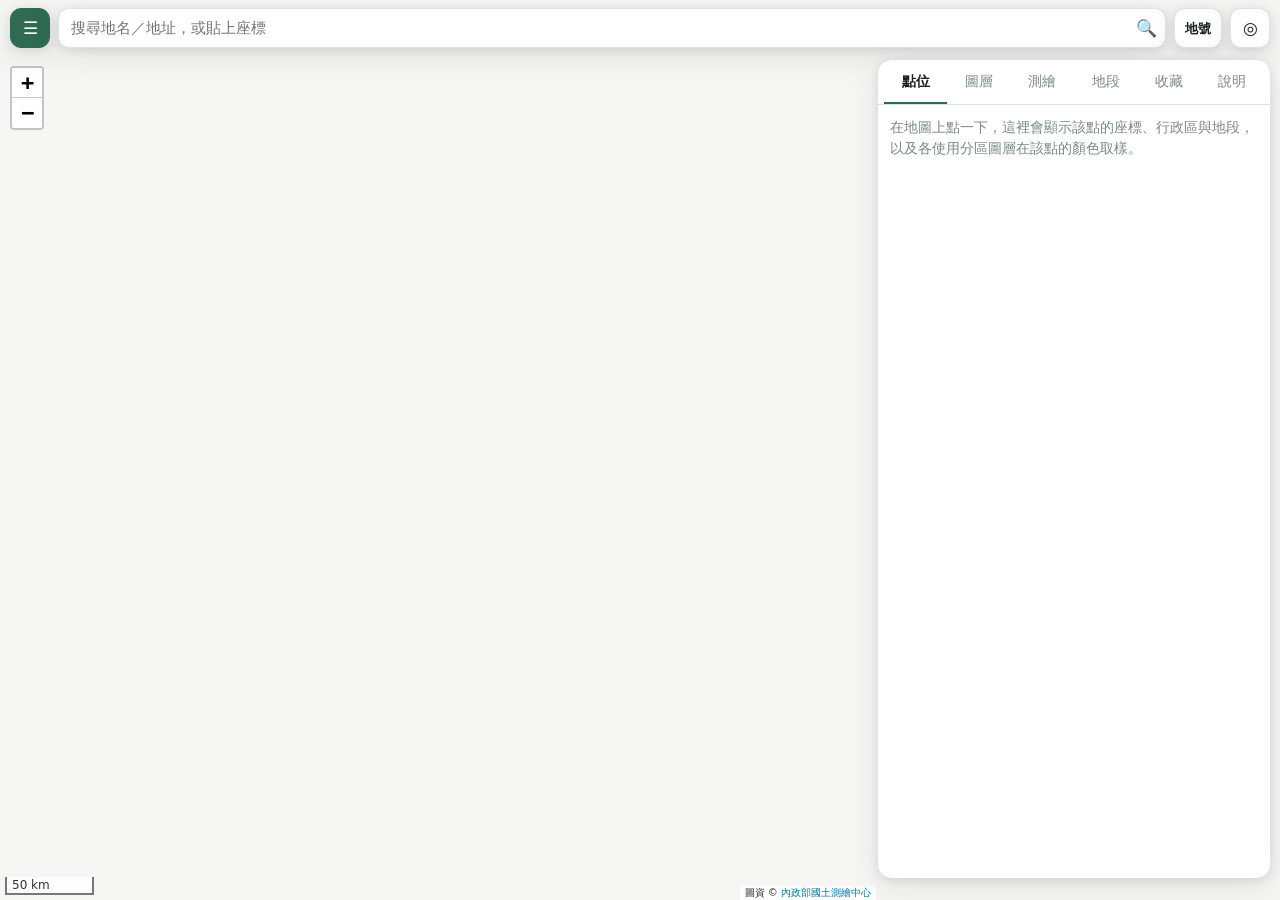
==== web/index.html @ ded6ab14 "上排不再被整頁縮放擠爆 手機上上排會變成：選單鈕被推到畫面外、搜尋框左半被切掉、定位鈕缺一角。 原因是 viewport 允許整頁縮放到 5 倍（maximum-scale=5），手指在上排或 面板上" ====
<!doctype html>
<html lang="zh-Hant">
<head>
<meta charset="utf-8">
<!-- 不允許整頁縮放：這是全螢幕地圖工具，縮放交給地圖本身。
     開放整頁縮放的話，手指在上排或面板上捏一下就會把整頁放大，
     上排比可視範圍寬，選單鈕被推到畫面外、定位鈕被切掉。 -->
<meta name="viewport" content="width=device-width,initial-scale=1,viewport-fit=cover,maximum-scale=1,user-scalable=no">
<meta name="theme-color" content="#1d3b2f">
<meta name="apple-mobile-web-app-capable" content="yes">
<meta name="apple-mobile-web-app-status-bar-style" content="black-translucent">
<title>地籍圖 / 使用分區查詢</title>
<link rel="manifest" href="manifest.webmanifest">
<link rel="icon" href="icons/icon.svg" type="image/svg+xml">
<link rel="stylesheet" href="vendor/leaflet.css">
<link rel="stylesheet" href="app.css">
</head>
<body>

<div id="map" role="application" aria-label="地圖"></div>

<!-- 頂端搜尋列 -->
<header id="topbar">
  <button id="btn-panel" class="icon-btn" title="開關面板" aria-label="開關面板">☰</button>
  <div id="searchwrap">
    <input id="search" type="search" autocomplete="off" spellcheck="false"
           placeholder="搜尋地名／地址，或貼上座標">
    <button id="btn-search" class="icon-btn" title="搜尋" aria-label="搜尋">🔍</button>
  </div>
  <button id="btn-landno" class="icon-btn" title="在地圖上標示地號" aria-label="標示地號">地號</button>
  <button id="btn-locate" class="icon-btn" title="定位到我的位置" aria-label="定位">◎</button>
</header>

<div id="hint" class="hint" hidden></div>
<div id="loc-hud" class="lochud" hidden></div>

<!-- 側面板 / 手機下方抽屜 -->
<aside id="panel" aria-label="資訊面板">
  <div id="grabber" aria-hidden="true"></div>

  <nav id="tabs" role="tablist">
    <button class="tab is-on" data-tab="query"  role="tab">點位</button>
    <button class="tab"       data-tab="layers" role="tab">圖層</button>
    <button class="tab"       data-tab="draw"   role="tab">測繪</button>
    <button class="tab"       data-tab="sect"   role="tab">地段</button>
    <button class="tab"       data-tab="marks"  role="tab">收藏</button>
    <button class="tab"       data-tab="about"  role="tab">說明</button>
  </nav>

  <div id="panes">

    <!-- ── 點位 ───────────────────────────── -->
    <section class="pane is-on" data-pane="query">
      <p class="empty" id="query-empty">在地圖上點一下，這裡會顯示該點的座標、行政區與地段，
        以及各使用分區圖層在該點的顏色取樣。</p>
      <div id="query-body" hidden>
        <div class="card" id="card-cadastre">
          <h3>地號</h3>
          <div id="cadastre"><p class="empty">查詢中…</p></div>
        </div>

        <div class="card">
          <h3>行政區與地段</h3>
          <dl id="admin-info"><dd class="muted">查詢中…</dd></dl>
        </div>

        <div class="card">
          <h3>使用分區 / 使用類別</h3>
          <div id="zoning"><p class="empty">查詢中…</p></div>
        </div>

        <div class="card">
          <h3>圖磚顏色取樣</h3>
          <div id="samples"></div>
          <p class="fineprint">上面的名稱來自政府開放資料的圖徵屬性，是法定名稱；
             這裡的顏色只是圖磚取樣，供對照用。</p>
        </div>

        <div class="card">
          <h3>座標</h3>
          <dl id="coord-info"></dl>
          <div class="row">
            <button class="btn" id="btn-copy">複製座標</button>
            <button class="btn" id="btn-mark">加入收藏</button>
          </div>
          <div class="row" id="gmap-row">
            <button class="btn" id="btn-gmap">Google 地圖</button>
            <button class="btn" id="btn-gsv">街景</button>
            <button class="btn" id="btn-gnav">導航</button>
            <button class="btn" id="btn-gearth">Google 地球</button>
          </div>
          <p class="fineprint">在手機上會直接開 Google 地圖 App。導航是以這個點為終點。</p>
        </div>
      </div>
    </section>

    <!-- ── 圖層 ───────────────────────────── -->
    <section class="pane" data-pane="layers">
      <div class="card">
        <h3>地號標示</h3>
        <div class="lyr-head">
          <input type="checkbox" id="cb-landno">
          <label class="lyr-name" for="cb-landno">在地圖上標示地號</label>
        </div>
        <p class="lyr-note">直接向縣市地籍服務要畫面內的宗地，畫出界線並標上地號。
           涵蓋臺北、桃園、臺中、新竹市、新竹縣、苗栗、彰化，放大到第 17 級以上才會標。</p>
        <div class="lyr-head">
          <input type="checkbox" id="cb-pricemap">
          <label class="lyr-name" for="cb-pricemap">改標成交行情（每坪單價）</label>
        </div>
        <p class="lyr-note">用實價登錄最近兩年的紀錄，把畫面內每筆地號改標成
           該地號的每坪單價中位數，並依價位上色。沒有成交紀錄的地號仍標地號。</p>
        <p class="lyr-note" id="landno-note"></p>
        <p class="lyr-note"><b>注意</b>：底圖「臺灣通用電子地圖」上的
           100號、112號那種數字是<b>門牌</b>，不是地號。要看地號請開這個功能，
           或把底圖換成「電子地圖（灰階）」或「空白」比較不會混淆。</p>
      </div>

      <div class="card">
        <h3>底圖</h3>
        <div id="base-list" class="chips"></div>
      </div>
      <div id="overlay-groups"></div>

      <div class="card">
        <h3>圖層位置校正</h3>
        <p class="fineprint" style="margin-top:0">
          不同來源的圖資可能有套疊誤差。這裡整體平移疊圖圖層，單位公尺，
          正值往東／往北。校正值存在這台裝置上。
        </p>
        <label class="fld"><span>東西方向（公尺）</span>
          <input id="off-x" type="range" min="-50" max="50" step="0.5" value="0"></label>
        <label class="fld"><span>南北方向（公尺）</span>
          <input id="off-y" type="range" min="-50" max="50" step="0.5" value="0"></label>
        <div class="row">
          <span id="off-val" class="fineprint" style="margin:0"></span>
          <button class="btn" id="off-reset">歸零</button>
        </div>
      </div>
    </section>

    <!-- ── 測繪 ───────────────────────────── -->
    <section class="pane" data-pane="draw">
      <div class="card">
        <h3>定位</h3>
        <div class="row" style="margin-top:0">
          <button class="btn primary" id="loc-toggle">開始定位</button>
          <button class="btn" id="loc-follow" disabled>跟隨中</button>
          <button class="btn" id="loc-query" disabled>查詢此處</button>
        </div>
        <div class="row">
          <button class="btn" id="loc-rec" disabled>開始記錄軌跡</button>
        </div>
        <dl id="loc-info"></dl>
        <p class="fineprint">持續追蹤會畫出目前位置與精度圈，拖動地圖即解除跟隨。
           軌跡每 3 公尺記一點，停止時存成目前專案的一條線。
           位置只留在這台裝置上；只有你按「查詢此處」時座標才會送到本機伺服器做圖徵查詢。</p>
        <p class="fineprint"><b>手機在區網要用定位</b>，請改用
           <code>python start.py --lan --https</code> 啟動 —— 瀏覽器只在 https
           或 localhost 底下給 GPS 權限。</p>
      </div>

      <div class="card">
        <h3>繪製與量測</h3>
        <div id="draw-tools" class="chips"></div>
        <div id="draw-live" class="dwlive" hidden></div>
        <p class="fineprint">面積與距離換算成 TWD97 二度分帶後計算，跟地政圖資同一套座標。
           面積同時給 m²／公頃／坪／甲。線與面可按 Enter 或雙擊結束，Esc 取消。</p>
      </div>

      <div class="card">
        <h3>專案</h3>
        <label class="fld"><span>目前專案</span>
          <select id="draw-project"></select></label>
        <div class="row">
          <button class="btn" id="dw-new">新增</button>
          <button class="btn" id="dw-rename">改名</button>
          <button class="btn" id="dw-del">刪除</button>
          <button class="btn" id="dw-clear">清空物件</button>
        </div>
        <div class="row">
          <button class="btn" id="dw-export">匯出專案</button>
          <button class="btn" id="dw-geojson">匯出 GeoJSON</button>
          <button class="btn" id="dw-import">匯入專案</button>
        </div>
        <p class="fineprint">GeoJSON 可直接丟進 QGIS、Google Earth 或其他 GIS 軟體。</p>
      </div>

      <div class="card">
        <h3>物件</h3>
        <div id="draw-list"></div>
      </div>
    </section>

    <!-- ── 地段 ───────────────────────────── -->
    <section class="pane" data-pane="sect">
      <div class="card">
        <h3>地段瀏覽</h3>
        <p class="fineprint">資料來自國土測繪中心代碼服務。選到「段」之後可直接輸入地號定位，
           也可以把段碼複製到地政系統查詢；地圖會同時開啟段籍圖。</p>
        <label class="fld"><span>縣市</span>
          <select id="sel-county"><option value="">載入中…</option></select></label>
        <label class="fld"><span>鄉鎮市區</span>
          <select id="sel-town" disabled><option value="">請先選縣市</option></select></label>
        <label class="fld"><span>段小段</span>
          <select id="sel-sect" disabled><option value="">請先選鄉鎮市區</option></select></label>
        <label class="fld"><span>地號</span>
          <input id="in-landno" type="text" inputmode="numeric"
                 placeholder="例如 880 或 880-1" disabled></label>
        <div class="row">
          <button class="btn primary" id="btn-landno-go" disabled>查這筆地號</button>
        </div>
        <div id="landno-msg" class="fineprint"></div>
        <dl id="sect-info"></dl>
        <div class="row">
          <button class="btn" id="btn-sect-copy" disabled>複製段代碼</button>
          <button class="btn" id="btn-sect-official" disabled>到官方系統查地號</button>
        </div>
      </div>
    </section>

    <!-- ── 收藏 ───────────────────────────── -->
    <section class="pane" data-pane="marks">
      <div class="card">
        <h3>收藏的點位</h3>
        <div id="mark-list"><p class="empty">還沒有收藏。在「點位」頁按「加入收藏」。</p></div>
        <div class="row">
          <button class="btn" id="btn-export">匯出 JSON</button>
          <button class="btn" id="btn-import">匯入 JSON</button>
        </div>
      </div>
      <div class="card">
        <h3>顏色對照表</h3>
        <p class="fineprint">你為圖磚顏色建立的分區／類別名稱，存在這台裝置上。</p>
        <div id="palette-list"><p class="empty">尚未建立任何對照。</p></div>
      </div>
    </section>

    <!-- ── 說明 ───────────────────────────── -->
    <section class="pane" data-pane="about">
      <div class="card">
        <h3>目前模式</h3>
        <p id="mode-note" class="fineprint">判定中…</p>
      </div>

      <div class="card">
        <h3>這個 App 查得到什麼</h3>
        <ul class="tight">
          <li><b>非都市土地使用分區</b>（特定農業區、山坡地保育區…）、
              <b>使用地類別／編定</b>（農牧用地、乙種建築用地…），以及
              <b>都市計畫使用分區</b>（臺北、新北、桃園、新竹市、苗栗、臺中、彰化、高雄）的<b>法定名稱與代碼</b>。
              名稱來自政府開放資料的圖徵屬性，不是用顏色猜的；第一次查某縣市會提示下載該縣市圖資，
              之後離線可用，座標也不會送出去。</li>
          <li><b>座標查地號</b>：點一下就顯示段名、地號與面積
              （臺北、桃園、臺中、新竹市、新竹縣、苗栗、彰化），命中的宗地會用橘框標出來。</li>
          <li><b>地圖上顯示地號</b>：「圖層」頁的「地籍圖（含地號）」群組。</li>
          <li><b>都市計畫圖層</b>：使用分區著色圖與計畫區範圍框。</li>
          <li><b>段籍圖</b>、<b>公有土地地籍圖</b>：地段界線、段名，公有地為宗地層級。
              新竹縣與苗栗縣另有宗地界線圖磚。</li>
          <li><b>非都市土地使用分區圖</b>與<b>使用地類別圖</b>圖磚套疊。</li>
          <li><b>國土利用現況調查</b>：實際使用情形，可與法定編定對照。</li>
          <li>點位的 <b>WGS84 經緯度</b>、<b>TWD97 二度分帶</b>、<b>TWD67 二度分帶</b> 座標。</li>
          <li>該點所屬 <b>縣市／鄉鎮市區／地政事務所／地段／村里</b>。</li>
          <li><b>繪製與量測</b>：點、線、面、圓，距離與面積（m²／公頃／坪／甲），
              物件可命名與設定樣式，依<b>專案</b>分類，可匯出 JSON 或 GeoJSON。</li>
          <li><b>圖層位置校正</b>：修正不同來源圖資的套疊誤差。</li>
          <li><b>定位</b>：持續追蹤、精度圈、即時座標、以目前位置直接查詢、軌跡記錄。</li>
        </ul>
      </div>
      <div class="card">
        <h3>資料涵蓋範圍</h3>
        <div id="coverage"><p class="empty">載入中…</p></div>
        <p class="fineprint">「已下載」的縣市離線可用；「即時查詢」走該縣市公開的圖服務，
           不佔空間但需要連線。</p>
      </div>

      <div class="card">
        <h3>都市計畫使用分區</h3>
        <p><b>已內建 8 個縣市</b>：臺北、新北、桃園、新竹市、苗栗、臺中、彰化、高雄，
           直接顯示法定名稱。其中桃園、新竹市、苗栗、臺中、彰化走縣市公開的查詢服務，
           連下載都不用；多數還附上建蔽率與容積率，臺中另有上限容積與細部計畫名稱。</p>
        <p><b>新竹縣</b>的分區系統只涵蓋竹東鎮且是地段地號查詢；<b>臺南市</b>圖台連不上；
           <b>其餘縣市</b>的平台與格式各自不同，要逐一接。
           上面的「資料涵蓋範圍」可以看到目前狀況。</p>
        <p>想一次覆蓋全國，可向國土管理署城鄉發展分署申請
           「全國土地使用分區圖資介接服務」（付費），把 WMTS 網址貼到「圖層」頁的
           付費介接服務；那是圖磚，看得到界線但點不出名稱。</p>
        <p>另外：當某點查不到非都市分區時，多半就代表<b>它位於都市計畫區內</b>
           ——非都市分區圖涵蓋所有非都市土地，落在外面的就是都市計畫區或國家公園。</p>
      </div>
      <div class="card">
        <h3>地號與地籍圖</h3>
        <p><b>座標查地號已可用於 7 個縣市</b>：臺北市、桃園市、臺中市、新竹市、新竹縣、苗栗縣、彰化縣。
           這幾個縣市把自己的地籍圖以公開圖服務發布，點一下地圖就會顯示段名、地號，
           部分還有面積（同時給坪）。這些圖層只有圖籍屬性，<b>沒有所有權人等個資</b>。</p>
        <p>「圖層」頁的<b>「地籍圖（含地號）」</b>群組可以把地號直接標在地圖上
           （臺北、桃園、臺中、新竹市、彰化、苗栗）；「地籍」群組另有新竹縣與苗栗縣的
           宗地界線快取圖磚，載入較快但沒有地號。</p>
        <p><b>其餘縣市</b>的宗地地籍圖與座標查地號，國土測繪中心是以
           <em>申請介接、綁定網域或 IP</em> 的方式提供；地政司的查詢圖台另有圖形驗證碼保護。
           這個 App 不會去繞過那些機制。到
           <a href="https://maps.nlsc.gov.tw/S09SOA/homePage.action?Language=ZH" target="_blank" rel="noopener">國土測繪圖資服務雲</a>
           正式謄本請用
           <a href="https://clir.land.moi.gov.tw/" target="_blank" rel="noopener">全國地政電子謄本系統</a>。</p>
      </div>
      <div class="card">
        <h3>官方查詢入口</h3>
        <ul class="tight" id="official-links">
          <li><a href="https://easymap.land.moi.gov.tw/" target="_blank" rel="noopener">地籍圖資網路便民服務系統</a>（內政部地政司）— 查地號、地籍圖</li>
          <li><a href="https://luz.nlma.gov.tw/web/default.aspx" target="_blank" rel="noopener">全國土地使用分區資料查詢系統</a>（國土管理署）— 都市計畫／非都市／國家公園分區</li>
          <li><a href="https://maps.nlsc.gov.tw/" target="_blank" rel="noopener">國土測繪圖資服務雲</a>（國土測繪中心）</li>
          <li><a href="https://clir.land.moi.gov.tw/" target="_blank" rel="noopener">全國地政電子謄本系統</a> — 正式謄本</li>
        </ul>
      </div>
      <div class="card warn">
        <h3>免責聲明</h3>
        <p>本 App 僅套疊政府開放圖磚供<b>參考</b>，不是地籍謄本，也不是土地使用分區證明。
           涉及權利、交易、申請許可時，請以地政事務所核發之謄本與
           直轄市／縣（市）政府核發之土地使用分區證明為準。</p>
      </div>
    </section>

  </div>
</aside>

<canvas id="sampler" width="256" height="256" hidden></canvas>
<input id="file-import" type="file" accept="application/json,.json" hidden>
<input id="file-project" type="file" accept="application/json,.json" hidden>

<script src="vendor/leaflet.js"></script>
<script src="twd97.js"></script>
<script src="proxy.js"></script>
<script src="services.js"></script>
<script src="laws.js"></script>
<script src="landuse.js"></script>
<script src="nurban.js"></script>
<script src="prices.js"></script>
<script src="serverless.js"></script>
<script src="layers.js"></script>
<script src="draw.js"></script>
<script src="locate.js"></script>
<script src="app.js"></script>
</body>
</html>
---- web/vendor/leaflet.css ----
/* required styles */

.leaflet-pane,
.leaflet-tile,
.leaflet-marker-icon,
.leaflet-marker-shadow,
.leaflet-tile-container,
.leaflet-pane > svg,
.leaflet-pane > canvas,
.leaflet-zoom-box,
.leaflet-image-layer,
.leaflet-layer {
	position: absolute;
	left: 0;
	top: 0;
	}
.leaflet-container {
	overflow: hidden;
	}
.leaflet-tile,
.leaflet-marker-icon,
.leaflet-marker-shadow {
	-webkit-user-select: none;
	   -moz-user-select: none;
	        user-select: none;
	  -webkit-user-drag: none;
	}
/* Prevents IE11 from highlighting tiles in blue */
.leaflet-tile::selection {
	background: transparent;
}
/* Safari renders non-retina tile on retina better with this, but Chrome is worse */
.leaflet-safari .leaflet-tile {
	image-rendering: -webkit-optimize-contrast;
	}
/* hack that prevents hw layers "stretching" when loading new tiles */
.leaflet-safari .leaflet-tile-container {
	width: 1600px;
	height: 1600px;
	-webkit-transform-origin: 0 0;
	}
.leaflet-marker-icon,
.leaflet-marker-shadow {
	display: block;
	}
/* .leaflet-container svg: reset svg max-width decleration shipped in Joomla! (joomla.org) 3.x */
/* .leaflet-container img: map is broken in FF if you have max-width: 100% on tiles */
.leaflet-container .leaflet-overlay-pane svg {
	max-width: none !important;
	max-height: none !important;
	}
.leaflet-container .leaflet-marker-pane img,
.leaflet-container .leaflet-shadow-pane img,
.leaflet-container .leaflet-tile-pane img,
.leaflet-container img.leaflet-image-layer,
.leaflet-container .leaflet-tile {
	max-width: none !important;
	max-height: none !important;
	width: auto;
	padding: 0;
	}

.leaflet-container img.leaflet-tile {
	/* See: https://bugs.chromium.org/p/chromium/issues/detail?id=600120 */
	mix-blend-mode: plus-lighter;
}

.leaflet-container.leaflet-touch-zoom {
	-ms-touch-action: pan-x pan-y;
	touch-action: pan-x pan-y;
	}
.leaflet-container.leaflet-touch-drag {
	-ms-touch-action: pinch-zoom;
	/* Fallback for FF which doesn't support pinch-zoom */
	touch-action: none;
	touch-action: pinch-zoom;
}
.leaflet-container.leaflet-touch-drag.leaflet-touch-zoom {
	-ms-touch-action: none;
	touch-action: none;
}
.leaflet-container {
	-webkit-tap-highlight-color: transparent;
}
.leaflet-container a {
	-webkit-tap-highlight-color: rgba(51, 181, 229, 0.4);
}
.leaflet-tile {
	filter: inherit;
	visibility: hidden;
	}
.leaflet-tile-loaded {
	visibility: inherit;
	}
.leaflet-zoom-box {
	width: 0;
	height: 0;
	-moz-box-sizing: border-box;
	     box-sizing: border-box;
	z-index: 800;
	}
/* workaround for https://bugzilla.mozilla.org/show_bug.cgi?id=888319 */
.leaflet-overlay-pane svg {
	-moz-user-select: none;
	}

.leaflet-pane         { z-index: 400; }

.leaflet-tile-pane    { z-index: 200; }
.leaflet-overlay-pane { z-index: 400; }
.leaflet-shadow-pane  { z-index: 500; }
.leaflet-marker-pane  { z-index: 600; }
.leaflet-tooltip-pane   { z-index: 650; }
.leaflet-popup-pane   { z-index: 700; }

.leaflet-map-pane canvas { z-index: 100; }
.leaflet-map-pane svg    { z-index: 200; }

.leaflet-vml-shape {
	width: 1px;
	height: 1px;
	}
.lvml {
	behavior: url(#default#VML);
	display: inline-block;
	position: absolute;
	}


/* control positioning */

.leaflet-control {
	position: relative;
	z-index: 800;
	pointer-events: visiblePainted; /* IE 9-10 doesn't have auto */
	pointer-events: auto;
	}
.leaflet-top,
.leaflet-bottom {
	position: absolute;
	z-index: 1000;
	pointer-events: none;
	}
.leaflet-top {
	top: 0;
	}
.leaflet-right {
	right: 0;
	}
.leaflet-bottom {
	bottom: 0;
	}
.leaflet-left {
	left: 0;
	}
.leaflet-control {
	float: left;
	clear: both;
	}
.leaflet-right .leaflet-control {
	float: right;
	}
.leaflet-top .leaflet-control {
	margin-top: 10px;
	}
.leaflet-bottom .leaflet-control {
	margin-bottom: 10px;
	}
.leaflet-left .leaflet-control {
	margin-left: 10px;
	}
.leaflet-right .leaflet-control {
	margin-right: 10px;
	}


/* zoom and fade animations */

.leaflet-fade-anim .leaflet-popup {
	opacity: 0;
	-webkit-transition: opacity 0.2s linear;
	   -moz-transition: opacity 0.2s linear;
	        transition: opacity 0.2s linear;
	}
.leaflet-fade-anim .leaflet-map-pane .leaflet-popup {
	opacity: 1;
	}
.leaflet-zoom-animated {
	-webkit-transform-origin: 0 0;
	    -ms-transform-origin: 0 0;
	        transform-origin: 0 0;
	}
svg.leaflet-zoom-animated {
	will-change: transform;
}

.leaflet-zoom-anim .leaflet-zoom-animated {
	-webkit-transition: -webkit-transform 0.25s cubic-bezier(0,0,0.25,1);
	   -moz-transition:    -moz-transform 0.25s cubic-bezier(0,0,0.25,1);
	        transition:         transform 0.25s cubic-bezier(0,0,0.25,1);
	}
.leaflet-zoom-anim .leaflet-tile,
.leaflet-pan-anim .leaflet-tile {
	-webkit-transition: none;
	   -moz-transition: none;
	        transition: none;
	}

.leaflet-zoom-anim .leaflet-zoom-hide {
	visibility: hidden;
	}


/* cursors */

.leaflet-interactive {
	cursor: pointer;
	}
.leaflet-grab {
	cursor: -webkit-grab;
	cursor:    -moz-grab;
	cursor:         grab;
	}
.leaflet-crosshair,
.leaflet-crosshair .leaflet-interactive {
	cursor: crosshair;
	}
.leaflet-popup-pane,
.leaflet-control {
	cursor: auto;
	}
.leaflet-dragging .leaflet-grab,
.leaflet-dragging .leaflet-grab .leaflet-interactive,
.leaflet-dragging .leaflet-marker-draggable {
	cursor: move;
	cursor: -webkit-grabbing;
	cursor:    -moz-grabbing;
	cursor:         grabbing;
	}

/* marker & overlays interactivity */
.leaflet-marker-icon,
.leaflet-marker-shadow,
.leaflet-image-layer,
.leaflet-pane > svg path,
.leaflet-tile-container {
	pointer-events: none;
	}

.leaflet-marker-icon.leaflet-interactive,
.leaflet-image-layer.leaflet-interactive,
.leaflet-pane > svg path.leaflet-interactive,
svg.leaflet-image-layer.leaflet-interactive path {
	pointer-events: visiblePainted; /* IE 9-10 doesn't have auto */
	pointer-events: auto;
	}

/* visual tweaks */

.leaflet-container {
	background: #ddd;
	outline-offset: 1px;
	}
.leaflet-container a {
	color: #0078A8;
	}
.leaflet-zoom-box {
	border: 2px dotted #38f;
	background: rgba(255,255,255,0.5);
	}


/* general typography */
.leaflet-container {
	font-family: "Helvetica Neue", Arial, Helvetica, sans-serif;
	font-size: 12px;
	font-size: 0.75rem;
	line-height: 1.5;
	}


/* general toolbar styles */

.leaflet-bar {
	box-shadow: 0 1px 5px rgba(0,0,0,0.65);
	border-radius: 4px;
	}
.leaflet-bar a {
	background-color: #fff;
	border-bottom: 1px solid #ccc;
	width: 26px;
	height: 26px;
	line-height: 26px;
	display: block;
	text-align: center;
	text-decoration: none;
	color: black;
	}
.leaflet-bar a,
.leaflet-control-layers-toggle {
	background-position: 50% 50%;
	background-repeat: no-repeat;
	display: block;
	}
.leaflet-bar a:hover,
.leaflet-bar a:focus {
	background-color: #f4f4f4;
	}
.leaflet-bar a:first-child {
	border-top-left-radius: 4px;
	border-top-right-radius: 4px;
	}
.leaflet-bar a:last-child {
	border-bottom-left-radius: 4px;
	border-bottom-right-radius: 4px;
	border-bottom: none;
	}
.leaflet-bar a.leaflet-disabled {
	cursor: default;
	background-color: #f4f4f4;
	color: #bbb;
	}

.leaflet-touch .leaflet-bar a {
	width: 30px;
	height: 30px;
	line-height: 30px;
	}
.leaflet-touch .leaflet-bar a:first-child {
	border-top-left-radius: 2px;
	border-top-right-radius: 2px;
	}
.leaflet-touch .leaflet-bar a:last-child {
	border-bottom-left-radius: 2px;
	border-bottom-right-radius: 2px;
	}

/* zoom control */

.leaflet-control-zoom-in,
.leaflet-control-zoom-out {
	font: bold 18px 'Lucida Console', Monaco, monospace;
	text-indent: 1px;
	}

.leaflet-touch .leaflet-control-zoom-in, .leaflet-touch .leaflet-control-zoom-out  {
	font-size: 22px;
	}


/* layers control */

.leaflet-control-layers {
	box-shadow: 0 1px 5px rgba(0,0,0,0.4);
	background: #fff;
	border-radius: 5px;
	}
.leaflet-control-layers-toggle {
	background-image: url(images/layers.png);
	width: 36px;
	height: 36px;
	}
.leaflet-retina .leaflet-control-layers-toggle {
	background-image: url(images/layers-2x.png);
	background-size: 26px 26px;
	}
.leaflet-touch .leaflet-control-layers-toggle {
	width: 44px;
	height: 44px;
	}
.leaflet-control-layers .leaflet-control-layers-list,
.leaflet-control-layers-expanded .leaflet-control-layers-toggle {
	display: none;
	}
.leaflet-control-layers-expanded .leaflet-control-layers-list {
	display: block;
	position: relative;
	}
.leaflet-control-layers-expanded {
	padding: 6px 10px 6px 6px;
	color: #333;
	background: #fff;
	}
.leaflet-control-layers-scrollbar {
	overflow-y: scroll;
	overflow-x: hidden;
	padding-right: 5px;
	}
.leaflet-control-layers-selector {
	margin-top: 2px;
	position: relative;
	top: 1px;
	}
.leaflet-control-layers label {
	display: block;
	font-size: 13px;
	font-size: 1.08333em;
	}
.leaflet-control-layers-separator {
	height: 0;
	border-top: 1px solid #ddd;
	margin: 5px -10px 5px -6px;
	}

/* Default icon URLs */
.leaflet-default-icon-path { /* used only in path-guessing heuristic, see L.Icon.Default */
	background-image: url(images/marker-icon.png);
	}


/* attribution and scale controls */

.leaflet-container .leaflet-control-attribution {
	background: #fff;
	background: rgba(255, 255, 255, 0.8);
	margin: 0;
	}
.leaflet-control-attribution,
.leaflet-control-scale-line {
	padding: 0 5px;
	color: #333;
	line-height: 1.4;
	}
.leaflet-control-attribution a {
	text-decoration: none;
	}
.leaflet-control-attribution a:hover,
.leaflet-control-attribution a:focus {
	text-decoration: underline;
	}
.leaflet-attribution-flag {
	display: inline !important;
	vertical-align: baseline !important;
	width: 1em;
	height: 0.6669em;
	}
.leaflet-left .leaflet-control-scale {
	margin-left: 5px;
	}
.leaflet-bottom .leaflet-control-scale {
	margin-bottom: 5px;
	}
.leaflet-control-scale-line {
	border: 2px solid #777;
	border-top: none;
	line-height: 1.1;
	padding: 2px 5px 1px;
	white-space: nowrap;
	-moz-box-sizing: border-box;
	     box-sizing: border-box;
	background: rgba(255, 255, 255, 0.8);
	text-shadow: 1px 1px #fff;
	}
.leaflet-control-scale-line:not(:first-child) {
	border-top: 2px solid #777;
	border-bottom: none;
	margin-top: -2px;
	}
.leaflet-control-scale-line:not(:first-child):not(:last-child) {
	border-bottom: 2px solid #777;
	}

.leaflet-touch .leaflet-control-attribution,
.leaflet-touch .leaflet-control-layers,
.leaflet-touch .leaflet-bar {
	box-shadow: none;
	}
.leaflet-touch .leaflet-control-layers,
.leaflet-touch .leaflet-bar {
	border: 2px solid rgba(0,0,0,0.2);
	background-clip: padding-box;
	}


/* popup */

.leaflet-popup {
	position: absolute;
	text-align: center;
	margin-bottom: 20px;
	}
.leaflet-popup-content-wrapper {
	padding: 1px;
	text-align: left;
	border-radius: 12px;
	}
.leaflet-popup-content {
	margin: 13px 24px 13px 20px;
	line-height: 1.3;
	font-size: 13px;
	font-size: 1.08333em;
	min-height: 1px;
	}
.leaflet-popup-content p {
	margin: 17px 0;
	margin: 1.3em 0;
	}
.leaflet-popup-tip-container {
	width: 40px;
	height: 20px;
	position: absolute;
	left: 50%;
	margin-top: -1px;
	margin-left: -20px;
	overflow: hidden;
	pointer-events: none;
	}
.leaflet-popup-tip {
	width: 17px;
	height: 17px;
	padding: 1px;

	margin: -10px auto 0;
	pointer-events: auto;

	-webkit-transform: rotate(45deg);
	   -moz-transform: rotate(45deg);
	    -ms-transform: rotate(45deg);
	        transform: rotate(45deg);
	}
.leaflet-popup-content-wrapper,
.leaflet-popup-tip {
	background: white;
	color: #333;
	box-shadow: 0 3px 14px rgba(0,0,0,0.4);
	}
.leaflet-container a.leaflet-popup-close-button {
	position: absolute;
	top: 0;
	right: 0;
	border: none;
	text-align: center;
	width: 24px;
	height: 24px;
	font: 16px/24px Tahoma, Verdana, sans-serif;
	color: #757575;
	text-decoration: none;
	background: transparent;
	}
.leaflet-container a.leaflet-popup-close-button:hover,
.leaflet-container a.leaflet-popup-close-button:focus {
	color: #585858;
	}
.leaflet-popup-scrolled {
	overflow: auto;
	}

.leaflet-oldie .leaflet-popup-content-wrapper {
	-ms-zoom: 1;
	}
.leaflet-oldie .leaflet-popup-tip {
	width: 24px;
	margin: 0 auto;

	-ms-filter: "progid:DXImageTransform.Microsoft.Matrix(M11=0.70710678, M12=0.70710678, M21=-0.70710678, M22=0.70710678)";
	filter: progid:DXImageTransform.Microsoft.Matrix(M11=0.70710678, M12=0.70710678, M21=-0.70710678, M22=0.70710678);
	}

.leaflet-oldie .leaflet-control-zoom,
.leaflet-oldie .leaflet-control-layers,
.leaflet-oldie .leaflet-popup-content-wrapper,
.leaflet-oldie .leaflet-popup-tip {
	border: 1px solid #999;
	}


/* div icon */

.leaflet-div-icon {
	background: #fff;
	border: 1px solid #666;
	}


/* Tooltip */
/* Base styles for the element that has a tooltip */
.leaflet-tooltip {
	position: absolute;
	padding: 6px;
	background-color: #fff;
	border: 1px solid #fff;
	border-radius: 3px;
	color: #222;
	white-space: nowrap;
	-webkit-user-select: none;
	-moz-user-select: none;
	-ms-user-select: none;
	user-select: none;
	pointer-events: none;
	box-shadow: 0 1px 3px rgba(0,0,0,0.4);
	}
.leaflet-tooltip.leaflet-interactive {
	cursor: pointer;
	pointer-events: auto;
	}
.leaflet-tooltip-top:before,
.leaflet-tooltip-bottom:before,
.leaflet-tooltip-left:before,
.leaflet-tooltip-right:before {
	position: absolute;
	pointer-events: none;
	border: 6px solid transparent;
	background: transparent;
	content: "";
	}

/* Directions */

.leaflet-tooltip-bottom {
	margin-top: 6px;
}
.leaflet-tooltip-top {
	margin-top: -6px;
}
.leaflet-tooltip-bottom:before,
.leaflet-tooltip-top:before {
	left: 50%;
	margin-left: -6px;
	}
.leaflet-tooltip-top:before {
	bottom: 0;
	margin-bottom: -12px;
	border-top-color: #fff;
	}
.leaflet-tooltip-bottom:before {
	top: 0;
	margin-top: -12px;
	margin-left: -6px;
	border-bottom-color: #fff;
	}
.leaflet-tooltip-left {
	margin-left: -6px;
}
.leaflet-tooltip-right {
	margin-left: 6px;
}
.leaflet-tooltip-left:before,
.leaflet-tooltip-right:before {
	top: 50%;
	margin-top: -6px;
	}
.leaflet-tooltip-left:before {
	right: 0;
	margin-right: -12px;
	border-left-color: #fff;
	}
.leaflet-tooltip-right:before {
	left: 0;
	margin-left: -12px;
	border-right-color: #fff;
	}

/* Printing */

@media print {
	/* Prevent printers from removing background-images of controls. */
	.leaflet-control {
		-webkit-print-color-adjust: exact;
		print-color-adjust: exact;
		}
	}
---- web/app.css ----
:root{
  --ink:#16211c; --ink-2:#4a5b53; --ink-3:#7b8a83;
  --bg:#f6f7f5; --card:#fff; --line:#dfe4e0;
  --brand:#1d3b2f; --brand-2:#2f6b52; --accent:#c2703a;
  --warn-bg:#fdf3e7; --warn-line:#e8c9a4;
  --shadow:0 2px 10px rgba(22,33,28,.10), 0 8px 32px rgba(22,33,28,.10);
  --panel-w:392px; --top-h:56px;
  --safe-b:env(safe-area-inset-bottom,0px);
  --sheet-h:min(62vh,560px);
}
@media (prefers-color-scheme:dark){
  :root{
    --ink:#e8eeea; --ink-2:#adbcb4; --ink-3:#7f8f87;
    --bg:#121714; --card:#1b221e; --line:#2d3630;
    --brand:#0f1d17; --brand-2:#68c39b; --accent:#e09a63;
    --warn-bg:#2a2118; --warn-line:#5a4526;
    --shadow:0 2px 10px rgba(0,0,0,.4), 0 8px 32px rgba(0,0,0,.45);
  }
}

*{box-sizing:border-box}
html,body{height:100%;margin:0}
body{
  font:15px/1.55 "Noto Sans TC","PingFang TC","Microsoft JhengHei",system-ui,sans-serif;
  color:var(--ink); background:var(--bg); overflow:hidden;
  -webkit-text-size-adjust:100%;
}
a{color:var(--brand-2)}
code{font:12px/1.4 ui-monospace,Menlo,Consolas,monospace;background:var(--bg);padding:1px 5px;border-radius:4px}

#map{position:absolute;inset:0;z-index:0;background:var(--bg)}

/* 頂端列 */
#topbar{
  position:absolute;z-index:1000;top:0;left:0;right:0;height:var(--top-h);
  display:flex;align-items:center;gap:8px;padding:8px 10px;
  padding-top:calc(8px + env(safe-area-inset-top,0px));
  background:linear-gradient(var(--bg) 62%,transparent);
  pointer-events:none;
  /* 連點兩下不要放大整頁；這一列的東西都不需要縮放 */
  touch-action:manipulation;
  /* 真的擠不下時寧可讓搜尋框再窄一點，也不要把按鈕推出畫面 */
  min-width:0;
}
/* 很窄的機型（或系統字放大）把間距收緊，留空間給搜尋框 */
@media (max-width:380px){
  #topbar{gap:6px;padding-left:8px;padding-right:8px}
  .icon-btn{width:38px;height:38px;font-size:16px}
}
#topbar>*{pointer-events:auto}
.icon-btn{
  flex:0 0 auto;width:40px;height:40px;touch-action:manipulation;border:1px solid var(--line);border-radius:11px;
  background:var(--card);color:var(--ink);font-size:17px;line-height:1;cursor:pointer;
  box-shadow:var(--shadow);display:grid;place-items:center;
}
.icon-btn:hover{border-color:var(--brand-2)}
.icon-btn.is-on{background:var(--brand-2);color:#fff;border-color:var(--brand-2)}
#searchwrap{
  flex:1 1 auto;display:flex;align-items:center;height:40px;
  background:var(--card);border:1px solid var(--line);border-radius:11px;
  box-shadow:var(--shadow);overflow:hidden;min-width:0;
}
#search{
  flex:1 1 auto;min-width:0;border:0;outline:0;background:transparent;color:var(--ink);
  font:inherit;padding:0 12px;height:100%;
}
#searchwrap .icon-btn{border:0;box-shadow:none;background:transparent;width:38px;height:38px}

.hint{
  position:absolute;z-index:1200;left:50%;transform:translateX(-50%);
  top:calc(var(--top-h) + env(safe-area-inset-top,0px) + 6px);
  background:var(--brand);color:#fff;padding:7px 14px;border-radius:999px;
  font-size:13px;box-shadow:var(--shadow);max-width:88vw;text-align:center;
}

/* 面板 */
#panel{
  position:absolute;z-index:1100;background:var(--card);
  display:flex;flex-direction:column;box-shadow:var(--shadow);
  transition:transform .26s cubic-bezier(.4,0,.2,1);
}
#grabber{display:none}

/* 手機：下方抽屜 */
@media (max-width:719px){
  #panel{
    left:0;right:0;bottom:0;height:calc(var(--sheet-h) + var(--safe-b));
    border-radius:16px 16px 0 0;padding-bottom:var(--safe-b);
  }
  #panel.is-closed{transform:translateY(calc(100% - 46px - var(--safe-b)))}
  #grabber{display:block;height:20px;flex:0 0 auto;cursor:grab}
  #grabber::after{
    content:"";display:block;width:38px;height:4px;border-radius:2px;
    background:var(--line);margin:8px auto 0;
  }
}
/* 桌機：右側欄 */
@media (min-width:720px){
  #panel{
    top:calc(var(--top-h) + env(safe-area-inset-top,0px) + 4px);
    right:10px;bottom:22px;width:var(--panel-w);border-radius:14px;
  }
  #panel.is-closed{transform:translateX(calc(100% + 18px))}
}

#tabs{display:flex;flex:0 0 auto;border-bottom:1px solid var(--line);padding:0 6px}
.tab{
  flex:1 1 0;border:0;background:transparent;color:var(--ink-3);cursor:pointer;
  font:inherit;font-size:14px;padding:11px 2px 9px;border-bottom:2px solid transparent;
}
.tab.is-on{color:var(--ink);font-weight:600;border-bottom-color:var(--brand-2)}

#panes{flex:1 1 auto;overflow-y:auto;overscroll-behavior:contain;-webkit-overflow-scrolling:touch}
.pane{display:none;padding:12px 12px 26px}
.pane.is-on{display:block}

.card{
  background:var(--card);border:1px solid var(--line);border-radius:12px;
  padding:12px 14px;margin-bottom:10px;
}
.card.warn{background:var(--warn-bg);border-color:var(--warn-line)}
.card h3{margin:0 0 9px;font-size:13px;letter-spacing:.04em;color:var(--ink-2);font-weight:700}
.card p{margin:0 0 8px}
.card p:last-child{margin-bottom:0}
.empty{color:var(--ink-3);font-size:14px;margin:0}
.muted{color:var(--ink-3)}
.fineprint{font-size:12px;color:var(--ink-3);line-height:1.5;margin:8px 0 0}
ul.tight{margin:0;padding-left:1.2em}
ul.tight li{margin:3px 0}

dl{display:grid;grid-template-columns:auto 1fr;gap:4px 12px;margin:0;font-size:14px}
dt{color:var(--ink-3);white-space:nowrap}
dd{margin:0;font-variant-numeric:tabular-nums;overflow-wrap:anywhere}

.row{display:flex;flex-wrap:wrap;gap:7px;margin-top:11px}
.btn{
  border:1px solid var(--line);background:var(--card);color:var(--ink);
  border-radius:9px;padding:7px 12px;font:inherit;font-size:13px;cursor:pointer;
}
.btn:hover:not(:disabled){border-color:var(--brand-2);color:var(--brand-2)}
.btn:disabled{opacity:.45;cursor:default}
.btn.primary{background:var(--brand-2);border-color:var(--brand-2);color:#fff}

/* 底圖 chips */
.chips{display:flex;flex-wrap:wrap;gap:6px}
.chip{
  border:1px solid var(--line);background:var(--card);color:var(--ink-2);
  border-radius:999px;padding:6px 12px;font:inherit;font-size:13px;cursor:pointer;
}
.chip.is-on{background:var(--brand-2);border-color:var(--brand-2);color:#fff}

/* 圖層列 */
.lyr{border-top:1px solid var(--line);padding:9px 0}
.lyr:first-child{border-top:0}
.lyr-head{display:flex;align-items:center;gap:9px}
.lyr-head input{width:17px;height:17px;accent-color:var(--brand-2);flex:0 0 auto}
.lyr-name{flex:1 1 auto;font-size:14px;cursor:pointer}
.lyr-note{font-size:12px;color:var(--ink-3);margin:5px 0 0;line-height:1.45}
.lyr-op{display:flex;align-items:center;gap:8px;margin-top:7px}
.lyr-op input[type=range]{flex:1 1 auto;accent-color:var(--brand-2)}
.lyr-op span{font-size:11px;color:var(--ink-3);width:34px;text-align:right;font-variant-numeric:tabular-nums}

/* 取樣結果 */
.smp{display:flex;align-items:center;gap:10px;padding:8px 0;border-top:1px solid var(--line)}
.smp:first-child{border-top:0}
.sw{
  width:30px;height:30px;border-radius:7px;flex:0 0 auto;
  border:1px solid var(--line);
  background-image:linear-gradient(45deg,#ccc 25%,transparent 25%,transparent 75%,#ccc 75%),
                   linear-gradient(45deg,#ccc 25%,transparent 25%,transparent 75%,#ccc 75%);
  background-size:10px 10px;background-position:0 0,5px 5px;
}
.sw i{display:block;width:100%;height:100%;border-radius:6px}
.smp-txt{flex:1 1 auto;min-width:0}
.smp-lyr{font-size:11px;color:var(--ink-3)}
.smp-val{font-size:14px;overflow-wrap:anywhere}
.smp-val b{color:var(--brand-2)}

.fld{display:block;margin:0 0 9px}
.fld span{display:block;font-size:12px;color:var(--ink-3);margin-bottom:4px}
.fld select,.fld input{
  width:100%;padding:8px 10px;border:1px solid var(--line);border-radius:9px;
  background:var(--card);color:var(--ink);font:inherit;font-size:14px;
}

.mark{display:flex;align-items:flex-start;gap:9px;padding:9px 0;border-top:1px solid var(--line)}
.mark:first-child{border-top:0}
.mark-b{flex:1 1 auto;min-width:0;cursor:pointer}
.mark-t{font-size:14px;overflow-wrap:anywhere}
.mark-s{font-size:12px;color:var(--ink-3);font-variant-numeric:tabular-nums}
.x{border:0;background:transparent;color:var(--ink-3);cursor:pointer;font-size:16px;padding:0 4px;line-height:1}
.x:hover{color:var(--accent)}

/* Leaflet 微調 */
.leaflet-control-container .leaflet-top{margin-top:calc(var(--top-h) + env(safe-area-inset-top,0px))}
.leaflet-control-attribution{font-size:10px;background:rgba(255,255,255,.82)}
@media (prefers-color-scheme:dark){
  .leaflet-control-attribution{background:rgba(20,25,22,.82);color:var(--ink-2)}
  .leaflet-control-attribution a{color:var(--brand-2)}
}
@media (max-width:719px){
  .leaflet-bottom.leaflet-right{bottom:calc(46px + var(--safe-b))}
}
@media (min-width:720px){
  body:not(.panel-closed) .leaflet-bottom.leaflet-right{margin-right:calc(var(--panel-w) + 12px)}
}
.leaflet-container{font-family:inherit;background:var(--bg)}
.pin{width:22px;height:22px;margin:-11px 0 0 -11px;border-radius:50%;
  border:3px solid #fff;background:var(--accent);box-shadow:0 0 0 1.5px rgba(0,0,0,.35)}

/* 圖徵查詢結果 */
.zrow{padding:9px 0;border-top:1px solid var(--line)}
.zrow:first-child{border-top:0}
.zval{display:flex;align-items:baseline;gap:8px;flex-wrap:wrap;margin-top:2px}
.zval b{font-size:19px;color:var(--brand-2);line-height:1.25}
.zcode{font:11px/1.4 ui-monospace,Menlo,Consolas,monospace;color:var(--ink-3);
  border:1px solid var(--line);border-radius:5px;padding:1px 6px}
.zmsg{font-size:13px;color:var(--ink-2);margin:3px 0 8px;line-height:1.5}
.zrow .btn{margin-top:2px}
.zrow.zthin{display:flex;gap:5px;flex-wrap:wrap;padding:6px 0;line-height:1.45}
.zextra{display:flex;flex-wrap:wrap;gap:6px;margin-top:6px}
.zchip{font-size:12px;color:var(--ink-2);border:1px solid var(--line);
  border-radius:6px;padding:2px 8px;background:var(--bg)}
.zchip b{color:var(--ink-3);font-weight:600;margin-right:2px}
.cov{padding:8px 0;border-top:1px solid var(--line)}
.cov:first-child{border-top:0}
.covline{display:flex;flex-wrap:wrap;gap:5px;margin-top:6px}
.covchip{font-size:12px;padding:2px 8px;border-radius:6px;border:1px dashed var(--line);color:var(--ink-3)}
.covchip.is-on{border-style:solid;border-color:var(--brand-2);color:var(--brand-2)}
.covchip.is-live{background:var(--brand-2);border-color:var(--brand-2);color:#fff}

/* 測繪 */
.dwlive{margin-top:8px;font-size:13px;color:var(--brand-2);font-variant-numeric:tabular-nums}
.dwrow{border-top:1px solid var(--line);padding:9px 0}
.dwrow:first-child{border-top:0}
.dwrow.is-sel{background:var(--bg);border-radius:8px;padding:9px 8px;margin:0 -8px}
.dwhead{display:flex;align-items:center;gap:8px}
.dwdot{width:12px;height:12px;border-radius:3px;flex:0 0 auto;border:1px solid rgba(0,0,0,.2)}
.dwname{flex:1 1 auto;font-size:14px;cursor:pointer;overflow-wrap:anywhere}
.dwname:hover{color:var(--brand-2)}
.dwmeas{font-size:12px;color:var(--ink-3);margin-top:3px;font-variant-numeric:tabular-nums}
.dwedit{margin-top:8px}
.dwedit input[type=text]{width:100%;padding:6px 9px;border:1px solid var(--line);border-radius:8px;
  background:var(--card);color:var(--ink);font:inherit;font-size:13px}
.dwstyle{display:flex;align-items:center;gap:9px;flex-wrap:wrap;margin-top:8px}
.dwstyle input[type=color]{width:32px;height:26px;padding:0;border:1px solid var(--line);
  border-radius:6px;background:none;cursor:pointer}
.dwslider{display:flex;align-items:center;gap:5px;font-size:11px;color:var(--ink-3)}
.dwslider input[type=range]{width:70px;accent-color:var(--brand-2)}
.meas-tip{white-space:pre-line;font-size:12px;line-height:1.45}

/* 定位 HUD */
.lochud{
  position:absolute;z-index:1150;left:10px;bottom:26px;
  background:var(--card);border:1px solid var(--line);border-radius:9px;
  padding:5px 11px;font-size:12px;color:var(--ink-2);box-shadow:var(--shadow);
  font-variant-numeric:tabular-nums;max-width:70vw;
}
@media (max-width:719px){ .lochud{bottom:calc(52px + var(--safe-b))} }
@media (min-width:720px){ body:not(.panel-closed) .lochud{max-width:calc(100vw - var(--panel-w) - 40px)} }
.btn.is-on{background:var(--brand-2);border-color:var(--brand-2);color:#fff}

/* 地號標示 */
.lnlabel{
  color:#6b3f22;font-size:11px;font-weight:700;white-space:nowrap;
  text-shadow:0 0 3px #fff,0 0 3px #fff,0 0 3px #fff,0 0 3px #fff;
  transform:translate(-50%,-50%);pointer-events:none;
}
@media (prefers-color-scheme:dark){
  .lnlabel{color:#3a2213;text-shadow:0 0 3px #ffe8d0,0 0 3px #ffe8d0,0 0 3px #ffe8d0}
}
#btn-landno{width:auto;padding:0 10px;font-size:13px;font-weight:600}

/* 宗地邊長 */
.edgelabel{
  color:#8a3f12;font-size:11px;font-weight:700;white-space:nowrap;
  text-shadow:0 0 3px #fff,0 0 3px #fff,0 0 3px #fff,0 0 3px #fff;
  transform:translate(-50%,-50%);pointer-events:none;
}
.edgebox{margin-top:10px;border-top:1px solid var(--line);padding-top:9px}
.edgehead{display:flex;align-items:center;justify-content:space-between;gap:8px;flex-wrap:wrap}
.edgetoggle{display:flex;align-items:center;gap:6px;font-size:13px;cursor:pointer}
.edgetoggle input{width:15px;height:15px;accent-color:var(--brand-2)}
.edgetotal{font-size:12px;color:var(--ink-2);font-variant-numeric:tabular-nums}
.edgelist{display:flex;flex-wrap:wrap;gap:5px;margin-top:7px}
.edgeitem{font-size:12px;color:var(--ink-2);border:1px solid var(--line);
  border-radius:6px;padding:2px 7px;background:var(--bg);font-variant-numeric:tabular-nums}
.edgeitem b{color:var(--ink-3);font-weight:600;margin-right:3px}

/* 線上版（無後端）的提示 */
.warn-note{color:var(--accent)!important}

/* 法規依據 */
.lawbox{margin-top:9px;padding-top:9px;border-top:1px dashed var(--line)}
.lawcaps{display:flex;flex-wrap:wrap;gap:6px}
.lawcap{font-size:12px;color:#fff;background:var(--brand-2);border-radius:6px;padding:3px 9px;
  font-variant-numeric:tabular-nums}
.lawnote{font-size:12px;color:var(--ink-2);line-height:1.55;margin:7px 0 0}
.lawart{margin-top:7px;border:1px solid var(--line);border-radius:8px;background:var(--bg)}
.lawart>summary{cursor:pointer;padding:6px 10px;font-size:12.5px;color:var(--ink-2);
  list-style:none}
.lawart>summary::-webkit-details-marker{display:none}
.lawart>summary::before{content:"▸ ";color:var(--ink-3)}
.lawart[open]>summary::before{content:"▾ "}
.lawtext{margin:0;padding:0 10px 8px;font:12px/1.75 inherit;white-space:pre-wrap;
  color:var(--ink);overflow-wrap:anywhere}
.lawlink{display:inline-block;margin:0 10px 9px;font-size:12px}
.lawrefs{display:flex;flex-wrap:wrap;gap:5px;align-items:center;margin-top:9px}
.lawreflabel{font-size:11px;color:var(--ink-3)}
.lawref{font-size:11.5px;border:1px solid var(--line);border-radius:6px;padding:2px 7px;
  text-decoration:none}
.lawdisc{font-size:11px;color:var(--ink-3);line-height:1.5;margin:8px 0 0}
.edgeparts{font-style:normal;font-size:10.5px;color:var(--ink-3);margin-left:5px}

/* 成交行情 */
.pricebox{margin-top:10px;padding-top:9px;border-top:1px dashed var(--line)}
.pricehead{font-size:13px;font-weight:700;color:var(--ink)}
.pricesub{font-size:12px;color:var(--ink-2);margin:8px 0 4px}
.pricelist{display:flex;flex-direction:column;gap:4px}
.dealrow{display:flex;flex-wrap:wrap;gap:6px;align-items:baseline;
  font-size:12px;padding:5px 8px;border:1px solid var(--line);border-radius:7px;background:var(--bg)}
.dealdate{color:var(--ink-3)}
.dealkind{font-size:11px;color:var(--ink-3);border:1px solid var(--line);border-radius:5px;padding:1px 5px}
.dealprice{color:var(--brand-2)}
.dealunit{color:var(--ink-2)}
.dealarea{color:var(--ink-3)}
.pricestat{margin-top:9px;font-size:12.5px;color:var(--ink)}
.pricemore{margin-top:8px;border:1px solid var(--line);border-radius:8px;background:var(--bg)}
.pricemore>summary{cursor:pointer;padding:6px 10px;font-size:12.5px;color:var(--ink-2)}
.pricemore .pricelist{padding:0 8px 8px}

/* 成交行情圖層的標籤與圖例 */
.lnprice{background:rgba(255,255,255,.92);color:#1f1f1f;font-weight:700;
  border-radius:5px;padding:0 3px;box-shadow:0 1px 2px rgba(0,0,0,.25)}
.pricelegend{display:flex;flex-wrap:wrap;gap:5px;margin-top:6px}
.pricelegend span{display:inline-flex;align-items:center;gap:4px;font-size:11px;color:var(--ink-2)}
.pricelegend i{width:11px;height:11px;border-radius:3px;display:inline-block}
.pricemode{display:flex;gap:12px;margin-top:6px;font-size:12px;color:var(--ink-2)}
.pricemode label{display:inline-flex;align-items:center;gap:4px;cursor:pointer}
.dealflag{font-size:10.5px;color:#b35309;border:1px solid #e8b98a;background:#fff6ec;
  border-radius:5px;padding:1px 5px}
.dealproj{font-size:10.5px;color:#1864ab;border:1px solid #a5c8e8;background:#eef6fd;
  border-radius:5px;padding:1px 5px}
.dealage{font-size:10.5px;color:var(--ink-3)}
.projlist{display:inline-flex;flex-wrap:wrap;gap:4px;margin-left:4px}
.projname{font-size:11px;color:#1864ab;border:1px solid #a5c8e8;background:#eef6fd;
  border-radius:5px;padding:1px 6px}

/* 逐年走勢 */
.trendbox{margin-top:10px}
.trend{display:flex;align-items:flex-end;gap:4px;margin-top:6px;overflow-x:auto;padding-bottom:2px}
.trendcol{display:flex;flex-direction:column;align-items:center;gap:2px;min-width:26px}
.trendbar{width:16px;background:var(--brand-2);border-radius:3px 3px 0 0}
.trendval{font-size:10px;color:var(--ink-2)}
.trendyear{font-size:10px;color:var(--ink-3)}
button.projname{cursor:pointer;font-family:inherit}
button.projname:hover{background:#dceafb;border-color:#7ab0e0}
button.projname:active{transform:translateY(1px)}

/* 使用地容許使用項目 */
.usebox{margin-top:10px;padding-top:9px;border-top:1px dashed var(--line)}
.usehead{font-size:13px;font-weight:700;color:var(--ink)}
.uselist{display:flex;flex-wrap:wrap;gap:5px;margin:7px 0}
.useitem{font-size:11.5px;line-height:1.6;color:var(--ink);background:var(--bg);
  border:1px solid var(--line);border-radius:6px;padding:3px 8px}

/* 圖層群組（可收合） */
.lyr-group>summary{cursor:pointer;list-style:none;display:flex;align-items:center;
  gap:8px;padding:2px 0 6px;font-size:15px;font-weight:700;color:var(--ink)}
.lyr-group>summary::-webkit-details-marker{display:none}
.lyr-group>summary::before{content:"▸";color:var(--ink-3);font-size:12px;width:12px}
.lyr-group[open]>summary::before{content:"▾"}
.lyr-gname{flex:1}
.lyr-count{font-size:11px;font-weight:600;color:var(--ink-3);border:1px solid var(--line);
  border-radius:10px;padding:1px 8px}
.lyr-count.is-on{color:#fff;background:var(--brand-2);border-color:var(--brand-2)}
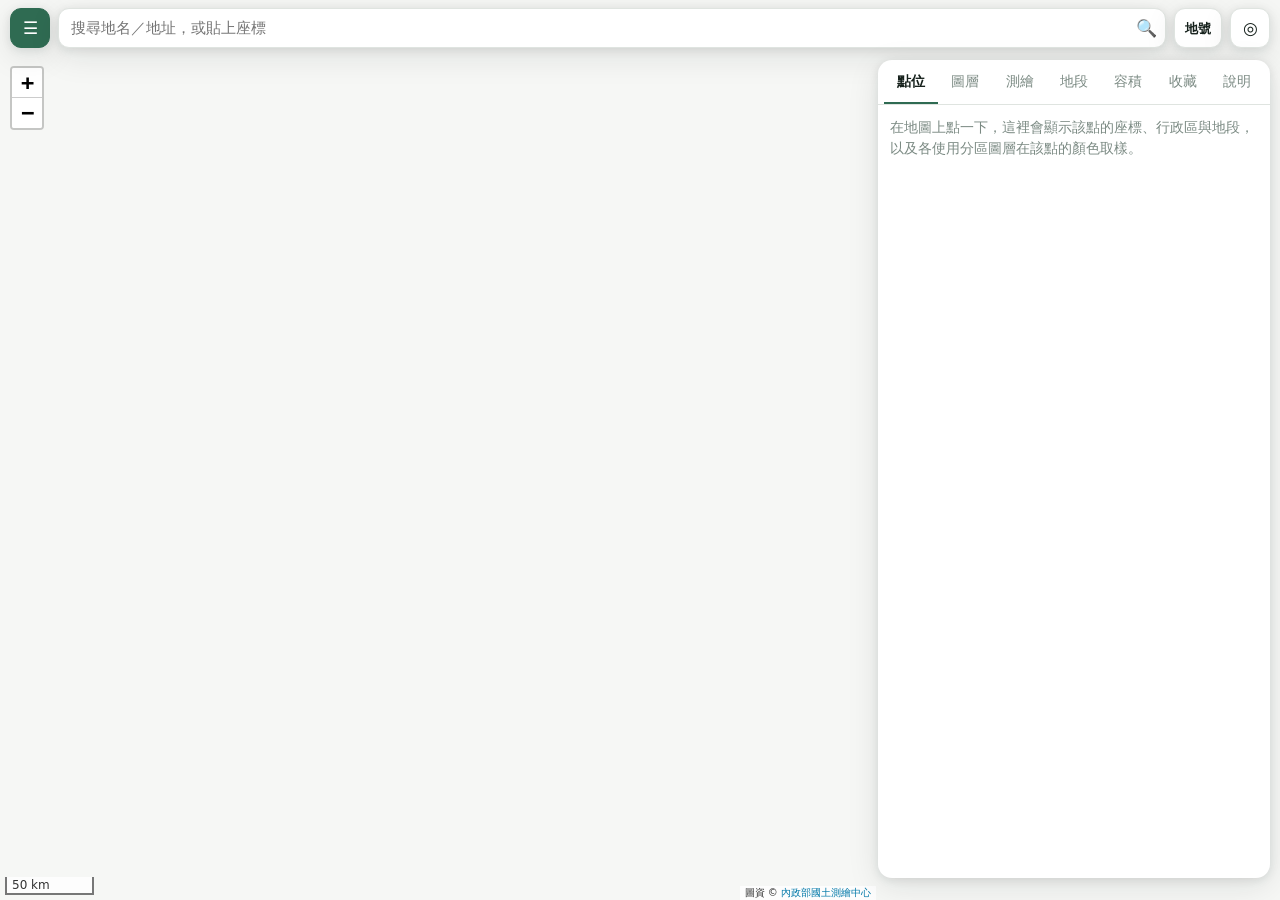
==== commit 1d766bf8: "新竹縣地籍圖資修好：對限制連線數的主機排隊 新竹縣智慧圖資雲（imap.hchg.gov.tw）一次只肯服務一個連線，同時有第二個 就整批回 403 —— 一頁 big5 的錯誤頁，讀不到 CORS " ====
--- a/web/index.html
+++ b/web/index.html
@@ -43,6 +43,7 @@
     <button class="tab"       data-tab="layers" role="tab">圖層</button>
     <button class="tab"       data-tab="draw"   role="tab">測繪</button>
     <button class="tab"       data-tab="sect"   role="tab">地段</button>
+    <button class="tab"       data-tab="far"    role="tab">容積</button>
     <button class="tab"       data-tab="marks"  role="tab">收藏</button>
     <button class="tab"       data-tab="about"  role="tab">說明</button>
   </nav>
@@ -220,6 +221,20 @@
     </section>
 
     <!-- ── 收藏 ───────────────────────────── -->
+    <section class="pane" data-pane="far">
+      <div class="card">
+        <h3>容積分析</h3>
+        <p>輸入縣市、段與地號，產出建築師事務所格式的
+          <strong>開發面積預估表</strong>：地籍面積、使用分區、法定建蔽率容積率，
+          依基地位置自動套用適用的容積獎勵法規（危老、容積移轉、都市更新、
+          綜合設計），並以建築技術規則檢核免計容積是否超限。</p>
+        <p class="fineprint">每一格都附法源與算式，可列印成 A4 或匯出 CSV。</p>
+        <div class="row">
+          <a class="btn primary" href="far.html" target="_blank" rel="noopener">開啟開發面積預估表</a>
+        </div>
+      </div>
+    </section>
+
     <section class="pane" data-pane="marks">
       <div class="card">
         <h3>收藏的點位</h3>
@@ -330,6 +345,7 @@
 <script src="vendor/leaflet.js"></script>
 <script src="twd97.js"></script>
 <script src="proxy.js"></script>
+<script src="serial.js"></script>
 <script src="services.js"></script>
 <script src="laws.js"></script>
 <script src="landuse.js"></script>
--- a/web/app.css
+++ b/web/app.css
@@ -7,6 +7,8 @@
   --panel-w:392px; --top-h:56px;
   --safe-b:env(safe-area-inset-bottom,0px);
   --sheet-h:min(62vh,560px);
+  /* 抽屜拉到最高時的高度（下方留一點看得到地圖） */
+  --sheet-max:min(86vh,760px);
 }
 @media (prefers-color-scheme:dark){
   :root{
@@ -83,16 +85,22 @@
 
 /* 手機：下方抽屜 */
 @media (max-width:719px){
+  /* 手機版是可以用手指拉的抽屜：面板本身固定在最高高度，
+   * 露出多少由 transform 決定，拖曳時直接跟著手指走。 */
   #panel{
-    left:0;right:0;bottom:0;height:calc(var(--sheet-h) + var(--safe-b));
+    left:0;right:0;bottom:0;height:calc(var(--sheet-max) + var(--safe-b));
     border-radius:16px 16px 0 0;padding-bottom:var(--safe-b);
+    touch-action:none;
   }
-  #panel.is-closed{transform:translateY(calc(100% - 46px - var(--safe-b)))}
-  #grabber{display:block;height:20px;flex:0 0 auto;cursor:grab}
+  #panel.is-dragging{transition:none}
+  #grabber{display:block;height:30px;flex:0 0 auto;cursor:grab;touch-action:none}
+  #grabber:active{cursor:grabbing}
   #grabber::after{
-    content:"";display:block;width:38px;height:4px;border-radius:2px;
-    background:var(--line);margin:8px auto 0;
+    content:"";display:block;width:44px;height:5px;border-radius:3px;
+    background:var(--ink-3);opacity:.5;margin:10px auto 0;
   }
+  /* 分頁列也能拖 —— 手指比較好抓，不必精準壓在那條細線上 */
+  #tabs{touch-action:none}
 }
 /* 桌機：右側欄 */
 @media (min-width:720px){
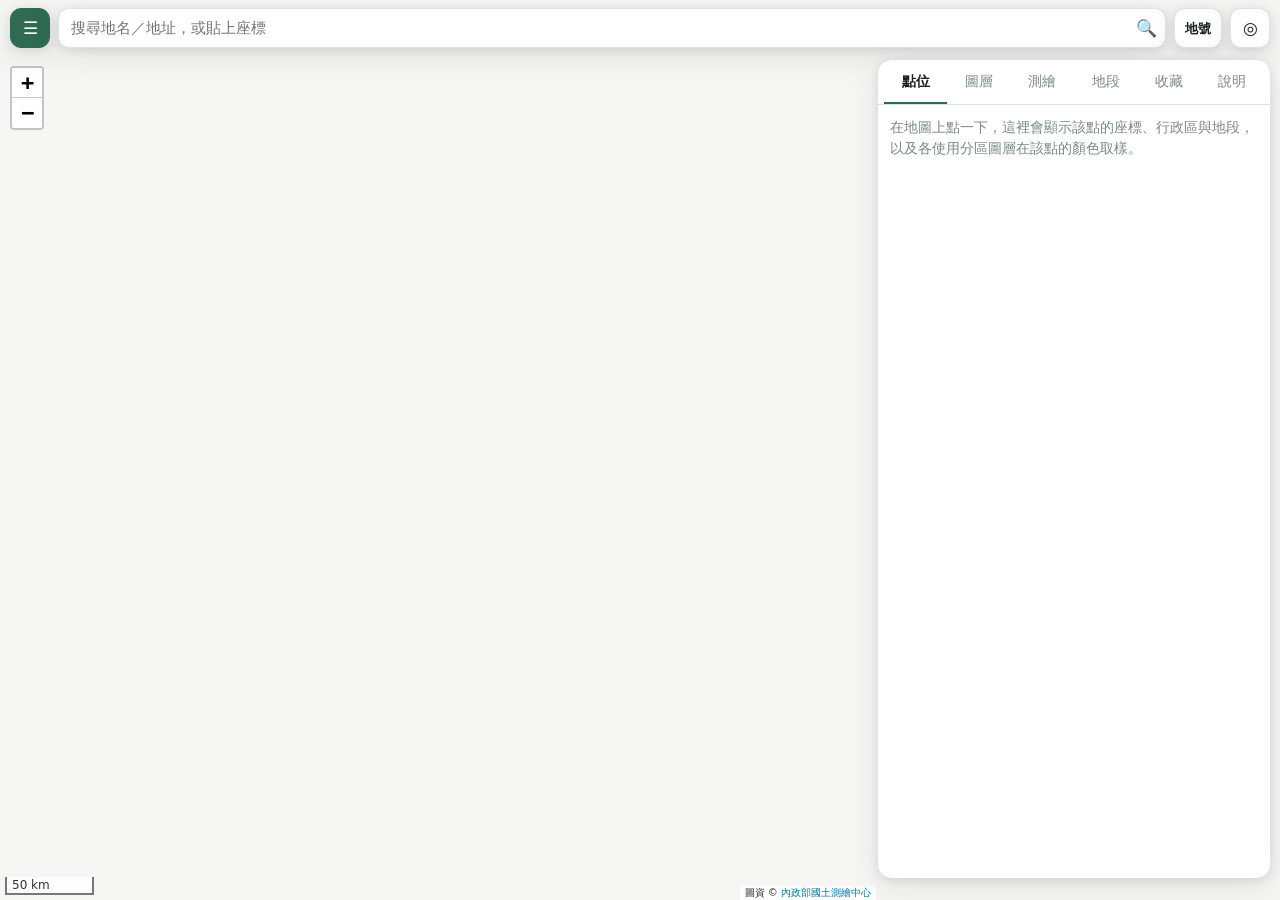
==== commit 40e498d1: "移除容積分析：模組、頁面、API 與分頁都拿掉 上一個 commit 把容積分析整組補進版控，是為了修好我自己弄壞的 main （start.py 依賴 bonuses/far，但那兩個檔案從來沒被追" ====
--- a/web/index.html
+++ b/web/index.html
@@ -43,7 +43,6 @@
     <button class="tab"       data-tab="layers" role="tab">圖層</button>
     <button class="tab"       data-tab="draw"   role="tab">測繪</button>
     <button class="tab"       data-tab="sect"   role="tab">地段</button>
-    <button class="tab"       data-tab="far"    role="tab">容積</button>
     <button class="tab"       data-tab="marks"  role="tab">收藏</button>
     <button class="tab"       data-tab="about"  role="tab">說明</button>
   </nav>
@@ -221,20 +220,6 @@
     </section>
 
     <!-- ── 收藏 ───────────────────────────── -->
-    <section class="pane" data-pane="far">
-      <div class="card">
-        <h3>容積分析</h3>
-        <p>輸入縣市、段與地號，產出建築師事務所格式的
-          <strong>開發面積預估表</strong>：地籍面積、使用分區、法定建蔽率容積率，
-          依基地位置自動套用適用的容積獎勵法規（危老、容積移轉、都市更新、
-          綜合設計），並以建築技術規則檢核免計容積是否超限。</p>
-        <p class="fineprint">每一格都附法源與算式，可列印成 A4 或匯出 CSV。</p>
-        <div class="row">
-          <a class="btn primary" href="far.html" target="_blank" rel="noopener">開啟開發面積預估表</a>
-        </div>
-      </div>
-    </section>
-
     <section class="pane" data-pane="marks">
       <div class="card">
         <h3>收藏的點位</h3>
@@ -269,7 +254,12 @@
           <li><b>座標查地號</b>：點一下就顯示段名、地號與面積
               （臺北、桃園、臺中、新竹市、新竹縣、苗栗、彰化），命中的宗地會用橘框標出來。</li>
           <li><b>地圖上顯示地號</b>：「圖層」頁的「地籍圖（含地號）」群組。</li>
-          <li><b>都市計畫圖層</b>：使用分區著色圖與計畫區範圍框。</li>
+          <li><b>都市計畫圖層</b>：使用分區著色圖與計畫區範圍框。「計畫區範圍（逐計畫區）」
+              是向量外框，點一下地圖就會在上方直接告訴你屬於哪一個都市計畫區。</li>
+          <li><b>土地開發</b>：區段徵收、市地重劃、農村社區土地重劃的開發區範圍（全國），
+              每一種都分「辦理完成」與「辦理中」兩層，
+              圖上有開發區名稱，例如「湖口(王爺壟)區段徵收」。資料來自內政部地政司，
+              與都市計畫區是兩回事 —— 計畫區講適用哪一套法規，重劃／徵收講有沒有被納入某個開發案。</li>
           <li><b>段籍圖</b>、<b>公有土地地籍圖</b>：地段界線、段名，公有地為宗地層級。
               新竹縣與苗栗縣另有宗地界線圖磚。</li>
           <li><b>非都市土地使用分區圖</b>與<b>使用地類別圖</b>圖磚套疊。</li>
@@ -294,8 +284,12 @@
         <p><b>已內建 8 個縣市</b>：臺北、新北、桃園、新竹市、苗栗、臺中、彰化、高雄，
            直接顯示法定名稱。其中桃園、新竹市、苗栗、臺中、彰化走縣市公開的查詢服務，
            連下載都不用；多數還附上建蔽率與容積率，臺中另有上限容積與細部計畫名稱。</p>
-        <p><b>新竹縣</b>的分區系統只涵蓋竹東鎮且是地段地號查詢；<b>臺南市</b>圖台連不上；
-           <b>其餘縣市</b>的平台與格式各自不同，要逐一接。
+        <p><b>新竹縣</b>只有<b>竹東鎮</b>公開了都市計畫圖服務，已加進「圖層」頁的
+           「都市計畫」群組（使用分區、計畫區範圍兩層，圖上有分區名稱註記），
+           名稱寫「新竹縣」是為了跟其他縣市一起排序，但出了竹東鎮界就是空的。
+           全縣 16 個計畫區的外框請開同群組的「計畫區範圍（逐計畫區）」。縣府的智慧圖資雲沒有都市計畫，國土測繪中心的公開圖磚
+           也只有非都市土地那兩層，所以新竹縣其他鄉鎮市目前沒有來源。
+           <b>臺南市</b>圖台連不上；<b>其餘縣市</b>的平台與格式各自不同，要逐一接。
            上面的「資料涵蓋範圍」可以看到目前狀況。</p>
         <p>想一次覆蓋全國，可向國土管理署城鄉發展分署申請
            「全國土地使用分區圖資介接服務」（付費），把 WMTS 網址貼到「圖層」頁的
@@ -350,6 +344,7 @@
 <script src="laws.js"></script>
 <script src="landuse.js"></script>
 <script src="nurban.js"></script>
+<script src="urbanarea.js"></script>
 <script src="prices.js"></script>
 <script src="serverless.js"></script>
 <script src="layers.js"></script>
--- a/web/app.css
+++ b/web/app.css
@@ -349,6 +349,13 @@
   border-radius:5px;padding:1px 5px}
 .dealproj{font-size:10.5px;color:#1864ab;border:1px solid #a5c8e8;background:#eef6fd;
   border-radius:5px;padding:1px 5px}
+/* 可以點去看位置的成交列 */
+.dealrow.is-jump{cursor:pointer;border-radius:7px;margin:0 -4px;padding-left:4px;padding-right:4px}
+.dealrow.is-jump:hover,.dealrow.is-jump:focus-visible{background:var(--hi,rgba(127,127,127,.12))}
+.dealno{font-size:10.5px;color:#7048e8;border:1px solid #c3b1f0;background:#f3efff;
+  border-radius:5px;padding:1px 5px;order:99}
+.dealzone{font-size:10.5px;color:#2b7a4b;border:1px solid #a8d5b8;background:#eefaf1;
+  border-radius:5px;padding:1px 5px}
 .dealage{font-size:10.5px;color:var(--ink-3)}
 .projlist{display:inline-flex;flex-wrap:wrap;gap:4px;margin-left:4px}
 .projname{font-size:11px;color:#1864ab;border:1px solid #a5c8e8;background:#eef6fd;
@@ -382,3 +389,94 @@
 .lyr-count{font-size:11px;font-weight:600;color:var(--ink-3);border:1px solid var(--line);
   border-radius:10px;padding:1px 8px}
 .lyr-count.is-on{color:#fff;background:var(--brand-2);border-color:var(--brand-2)}
+
+/* ── 容積分析 ──────────────────────────────────────────────
+ * 橘色（--accent）在這一頁固定代表「這個數字沒有法源依據」。
+ * 使用者要求所有來源都要有依據，做不到的就要一眼看得出來。
+ */
+.far-grid{display:grid;grid-template-columns:1fr 1fr;gap:10px 12px;margin-top:8px}
+@media (max-width:420px){.far-grid{grid-template-columns:1fr}}
+.far-lab{display:block;font-size:12px;color:var(--ink-2);font-weight:600}
+.far-lab input,.far-lab select,.far-lab textarea{
+  display:block;width:100%;margin-top:4px;padding:7px 8px;font:inherit;font-size:14px;
+  color:var(--ink);background:var(--card);border:1px solid var(--line);border-radius:7px;
+}
+.far-lab textarea{resize:vertical;line-height:1.5}
+.far-lab input:focus,.far-lab select:focus,.far-lab textarea:focus{
+  outline:none;border-color:var(--brand-2);box-shadow:0 0 0 3px rgba(47,107,82,.14)
+}
+.far-msg{font-size:13px;color:var(--ink-3);align-self:center}
+
+.far-src{margin:3px 0 0;font-size:11px;line-height:1.45;color:var(--ink-3);font-weight:400}
+.far-src.assumed{color:var(--accent)}
+.far-src a{margin-left:3px}
+
+.far-tbl{width:100%;border-collapse:collapse;font-size:13px;margin-top:8px}
+.far-tbl th{
+  text-align:left;font-size:11px;letter-spacing:.03em;color:var(--ink-3);
+  font-weight:700;padding:4px 6px;border-bottom:1px solid var(--line);white-space:nowrap
+}
+.far-tbl td{padding:5px 6px;border-bottom:1px solid var(--line);vertical-align:top}
+.far-tbl td.n{text-align:right;font-variant-numeric:tabular-nums;white-space:nowrap}
+.far-tbl tr.bad td{color:var(--accent)}
+.far-tbl td.bad{color:var(--accent)}
+
+.far-res td.lbl{width:52%}
+.far-res tr.assumed td.lbl{box-shadow:inset 3px 0 0 var(--accent)}
+.far-f{font:11px/1.45 ui-monospace,Menlo,Consolas,monospace;color:var(--ink-3);margin-top:2px}
+.far-note{font-size:11px;color:var(--ink-3);white-space:nowrap}
+
+.far-warn{
+  margin:8px 0 0;padding:7px 9px;font-size:12px;line-height:1.5;
+  background:var(--warn-bg);border:1px solid var(--warn-line);border-radius:7px
+}
+.far-assumed{
+  margin-top:10px;padding:8px 10px;font-size:12px;line-height:1.55;
+  background:var(--warn-bg);border:1px solid var(--warn-line);border-radius:7px
+}
+.far-assumed ul{margin:5px 0 0;padding-left:18px}
+.far-assumed li{margin:1px 0}
+
+.far-dl{display:grid;grid-template-columns:auto 1fr;gap:4px 12px;margin:10px 0 0;font-size:13px}
+.far-dl dt{color:var(--ink-3)}
+.far-dl dd{margin:0;font-variant-numeric:tabular-nums}
+
+.far-bonus{
+  display:grid;grid-template-columns:1fr 110px 90px;gap:6px;align-items:center;
+  padding:8px 0;border-bottom:1px solid var(--line)
+}
+.far-bonus input,.far-bonus select{
+  padding:6px 7px;font:inherit;font-size:13px;color:var(--ink);
+  background:var(--card);border:1px solid var(--line);border-radius:6px;min-width:0
+}
+.far-bonus .far-lawin{grid-column:1/-1}
+.far-check{grid-column:1/3;font-size:12px;color:var(--ink-2);display:flex;align-items:center;gap:5px}
+.far-check input{width:auto;margin:0}
+.far-del{padding:4px 8px;font-size:12px}
+
+/* 列印時只留分析表，地圖與操作介面都拿掉 */
+@media print{
+  #map,#topbar,#tabs,#grabber,#hint,#loc-hud{display:none !important}
+  #panel{position:static;width:auto;max-width:none;height:auto;box-shadow:none;border:0}
+  #panes{overflow:visible;height:auto}
+  .pane{display:none}
+  .pane[data-pane="far"]{display:block !important}
+  .far-lab,.row,.far-bonus{display:none !important}
+  #far-site .far-lab{display:block !important}
+  .card{break-inside:avoid;box-shadow:none;border:1px solid #ccc}
+}
+
+/* 有新版時的提示 —— 蓋在最上層，但不擋住地圖中央 */
+.updatebar{position:fixed;left:50%;transform:translateX(-50%);bottom:calc(env(safe-area-inset-bottom) + 14px);
+  z-index:1200;border:0;border-radius:999px;padding:9px 18px;cursor:pointer;
+  background:var(--brand-2,#2b7a4b);color:#fff;font-size:13px;font-weight:600;
+  box-shadow:0 4px 14px rgba(0,0,0,.28)}
+.updatebar:active{opacity:.85}
+
+/* 查不到使用分區時的指路區塊 */
+.zonehelp{margin-top:8px;padding:9px 11px;border:1px solid var(--line);border-radius:8px;
+  background:rgba(127,127,127,.06)}
+.zonehelp>b{font-size:13px}
+.zonehelp-list{margin:6px 0 8px;padding-left:18px;font-size:12px;line-height:1.6;color:var(--ink-2)}
+.zonehelp-list li{margin-bottom:4px}
+.zonehelp-link{display:inline-block;margin-left:4px;color:#1864ab;text-decoration:underline}
